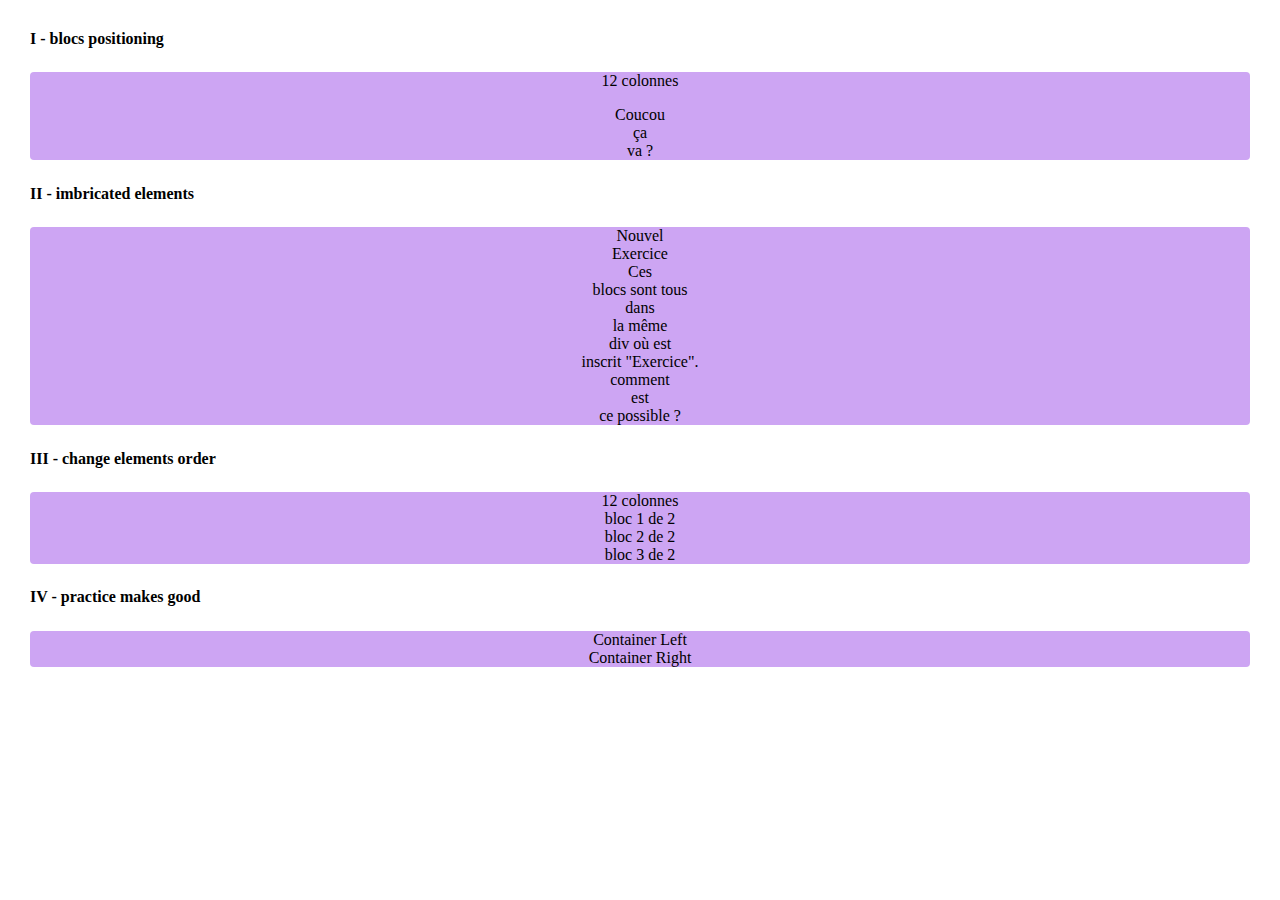
==== index.html @ 95f9ab4c "first update" ====
<!DOCTYPE html>
<html lang="en">
<head>
    <meta charset="UTF-8">
    <meta name="viewport" content="width=device-width, initial-scale=1.0">
    <title>Bootstrap</title>
    <link rel="stylesheet" href="https://stackpath.bootstrapcdn.com/bootstrap/4.5.0/css/bootstrap.min.css" integrity="sha384-9aIt2nRpC12Uk9gS9baDl411NQApFmC26EwAOH8WgZl5MYYxFfc+NcPb1dKGj7Sk" crossorigin="anonymous">
    <link rel="stylesheet" href="style.css">
</head>
<body>
    
    <h4>I - blocs positioning</h4>
    
    <div class="container text-center">

        <div class="row">

            <div class="col border border-dark rounded justify-content-between">
                <p>12 colonnes</p>
                <div class="row justify-content-around">
                    <div class="col-2 border border-dark rounded">Coucou</div>
                    <div class="col-3 border border-dark rounded">ça</div>
                    <div class="col-2 border border-dark rounded">va ?</div>
                </div>
            </div>
        </div>
    </div>
    <h4>II - imbricated elements</h4>

    <!-- <div class="containerLeft">
        <div class="row">
            <div class="col">Nouvel</div>
        </div>
    </div> -->
    
    <div class="container">
         <div class="row">
            <div class="col-3 border border-dark">Nouvel</div>
            <div class="col-9 border border-dark">Exercice

                <div class="row">
                    <div class="col-3 border border-dark rounded">Ces</div>
                    <div class="col-6 border border-dark rounded">blocs sont tous</div>
                    <div class="col-3 border border-dark rounded">dans</div>
                </div>

                <div class="row">
                    <div class="col border border-dark rounded">la même</div>
                    <div class="col border border-dark rounded">div où est</div>
                    <div class="col border border-dark rounded">inscrit "Exercice".</div>
                </div>

                <div class="row">
                    <div class="col-5 border border-dark rounded">comment</div>
                    <div class="col-2 border border-dark rounded">est</div>
                    <div class="col-5 border border-dark rounded">ce possible ?</div>
                </div>
            </div>
        </div>
    </div>
        <h4>III - change elements order</h4>

            <div class="container border border-dark rounded">
                <div class="row"></div>
                    <div class="col">12 colonnes</div>
            
                    <div class="row justify-content-around">
                        <div class="col-2 border border-dark rounded">bloc 1 de 2</div>
                        <div class="col-2 order-3 border border-dark rounded">bloc 2 de 2</div>
                        <div class="col-2 order-2 border border-dark rounded">bloc 3 de 2</div>
                    </div>
            </div>
        </div>
    </div>

    <h4>IV - practice makes good</h4>
    <div class="container border border-dark rounded">
        <div class="row">
            <div class="col-6 border border-dark rounded">
                Container Left
            </div>
            <div class="col-6 border border-dark rounded">
                Container Right
            </div>
        </div>
    </div>

</body>
</html>
---- style.css ----
body {
    margin: 30px;
}

p {
}

h4 {
    margin-bottom: 2%;
    margin-top: 2%;    
}

.container {
    /* border: 2px solid black; */
    background-color: #cda5f3;
    border-radius: 4px;
    text-align: center;
}
.containerleft {
    
}
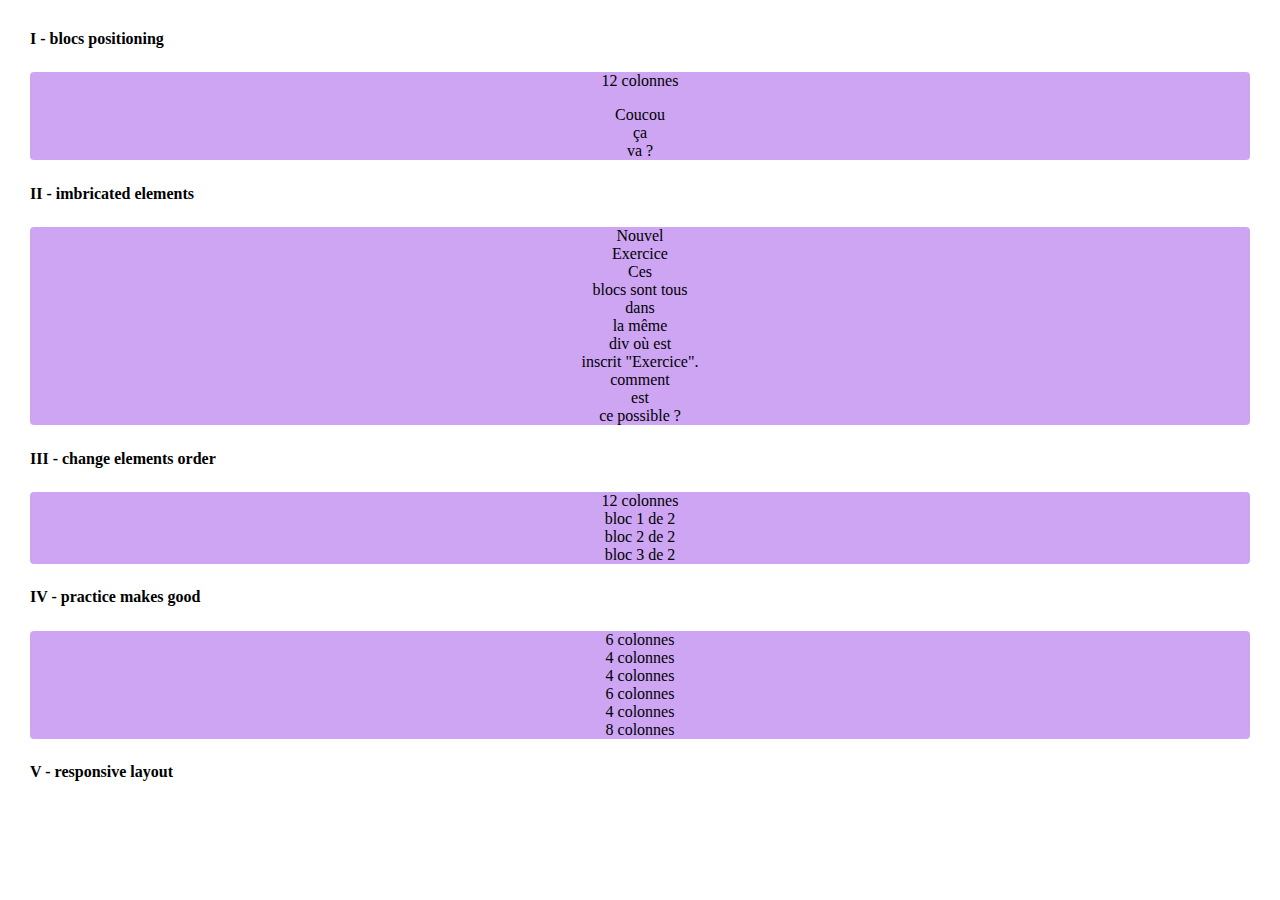
==== commit 92ed1633: "update" ====
--- a/index.html
+++ b/index.html
@@ -15,9 +15,9 @@
 
         <div class="row">
 
-            <div class="col border border-dark rounded justify-content-between">
+            <div class="col border border-dark rounded">
                 <p>12 colonnes</p>
-                <div class="row justify-content-around">
+                <div class="row justify-content-between">
                     <div class="col-2 border border-dark rounded">Coucou</div>
                     <div class="col-3 border border-dark rounded">ça</div>
                     <div class="col-2 border border-dark rounded">va ?</div>
@@ -76,14 +76,22 @@
     <h4>IV - practice makes good</h4>
     <div class="container border border-dark rounded">
         <div class="row">
-            <div class="col-6 border border-dark rounded">
-                Container Left
+            <div class="col-6 border border-dark rounded">6 colonnes
+                <div class="row justify-content-between">
+                    <div class="col-4 border border-dark rounded">4 colonnes</div>
+                    <div class="col-4 border border-dark rounded">4 colonnes</div>
+                </div>
             </div>
-            <div class="col-6 border border-dark rounded">
-                Container Right
+            <div class="col-6 border border-dark rounded">6 colonnes
+                <div class="row">
+                    <div class="col-4 border border-dark rounded">4 colonnes</div>
+                    <div class="col-8 border border-dark rounded">8 colonnes</div>
+                </div>
             </div>
         </div>
     </div>
 
+    <h4>V - responsive layout</h4>
+
 </body>
 </html>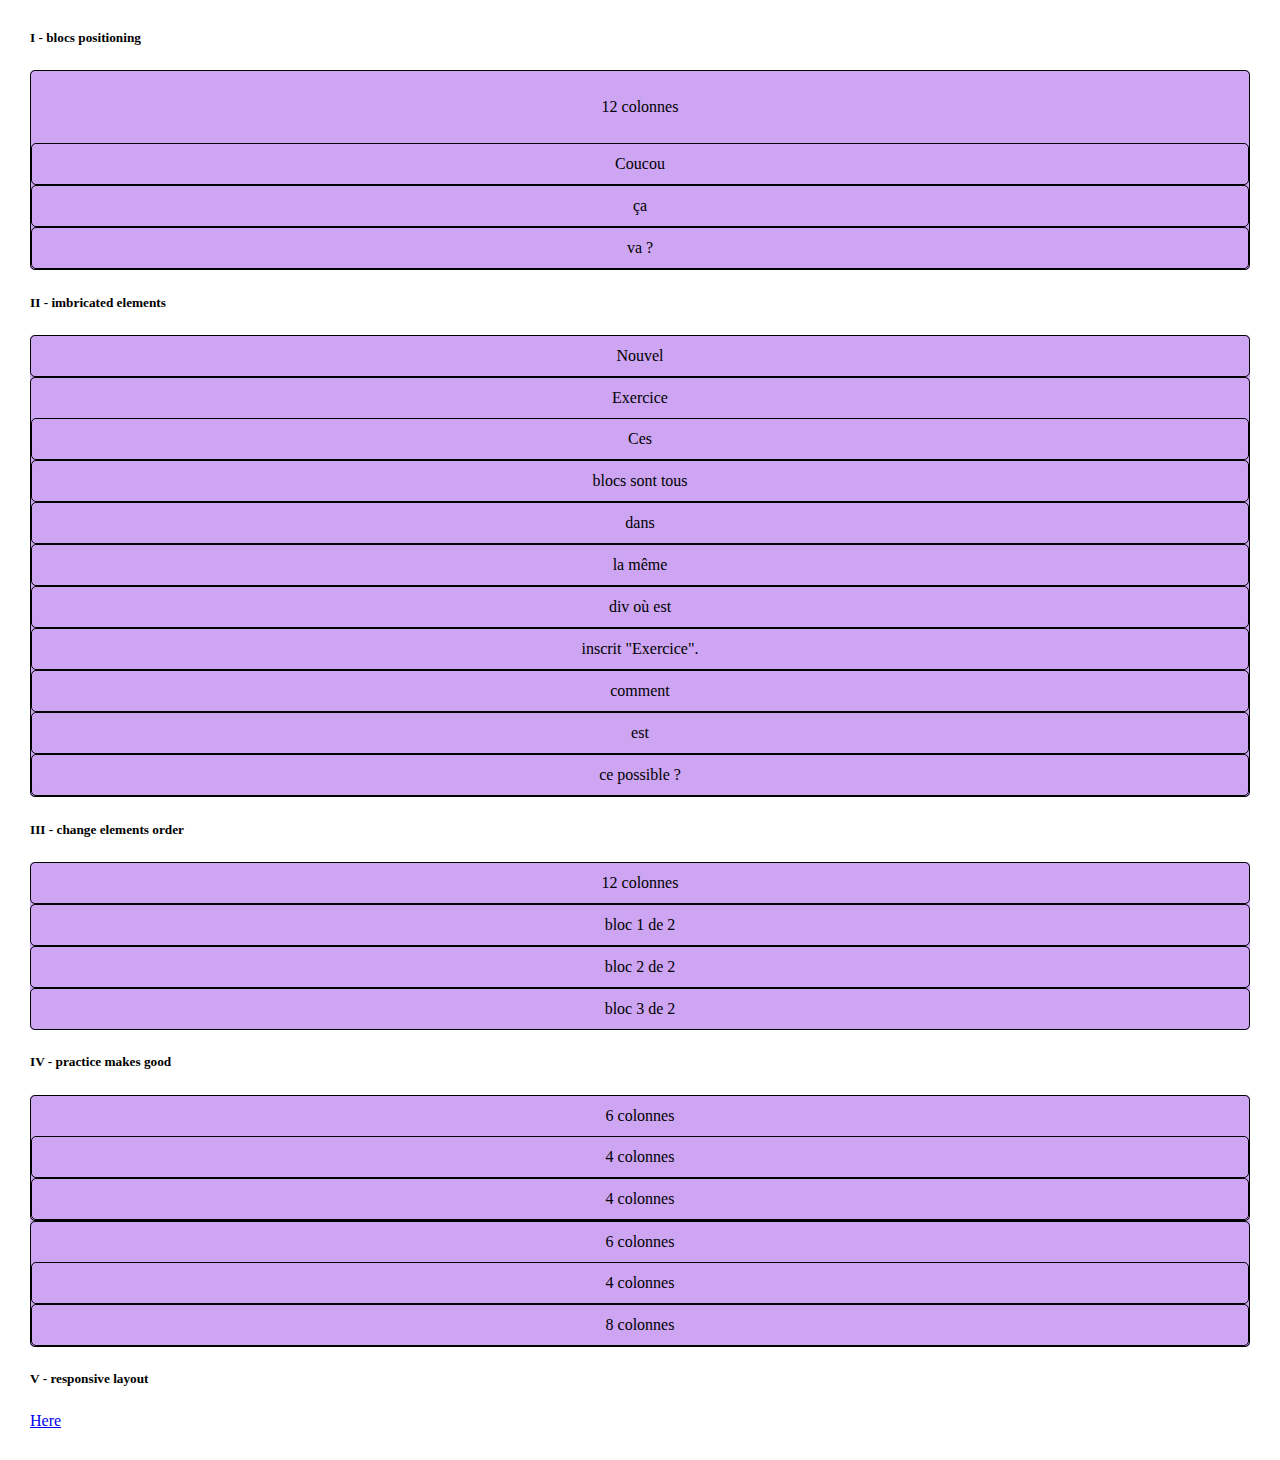
==== commit 300cc2d9: "exercice 5" ====
--- a/index.html
+++ b/index.html
@@ -9,23 +9,24 @@
 </head>
 <body>
     
-    <h4>I - blocs positioning</h4>
+    <h5>I - blocs positioning</h5>
     
     <div class="container text-center">
 
         <div class="row">
 
-            <div class="col border border-dark rounded">
+            <div class="col">
                 <p>12 colonnes</p>
                 <div class="row justify-content-between">
-                    <div class="col-2 border border-dark rounded">Coucou</div>
-                    <div class="col-3 border border-dark rounded">ça</div>
-                    <div class="col-2 border border-dark rounded">va ?</div>
+                    <div class="col-2">Coucou</div>
+                    <div class="col-3">ça</div>
+                    <div class="col-2">va ?</div>
                 </div>
             </div>
         </div>
     </div>
-    <h4>II - imbricated elements</h4>
+    
+    <h5>II - imbricated elements</h5>
 
     <!-- <div class="containerLeft">
         <div class="row">
@@ -35,63 +36,66 @@
     
     <div class="container">
          <div class="row">
-            <div class="col-3 border border-dark">Nouvel</div>
-            <div class="col-9 border border-dark">Exercice
+            <div class="col-4">Nouvel</div>
+            <div class="col-8 border border-dark">Exercice
 
                 <div class="row">
-                    <div class="col-3 border border-dark rounded">Ces</div>
-                    <div class="col-6 border border-dark rounded">blocs sont tous</div>
-                    <div class="col-3 border border-dark rounded">dans</div>
+                    <div class="col-3">Ces</div>
+                    <div class="col-6">blocs sont tous</div>
+                    <div class="col-3">dans</div>
                 </div>
 
                 <div class="row">
-                    <div class="col border border-dark rounded">la même</div>
-                    <div class="col border border-dark rounded">div où est</div>
-                    <div class="col border border-dark rounded">inscrit "Exercice".</div>
+                    <div class="col">la même</div>
+                    <div class="col">div où est</div>
+                    <div class="col">inscrit "Exercice".</div>
                 </div>
 
                 <div class="row">
-                    <div class="col-5 border border-dark rounded">comment</div>
-                    <div class="col-2 border border-dark rounded">est</div>
-                    <div class="col-5 border border-dark rounded">ce possible ?</div>
+                    <div class="col-5">comment</div>
+                    <div class="col-2">est</div>
+                    <div class="col-5">ce possible ?</div>
                 </div>
             </div>
         </div>
     </div>
-        <h4>III - change elements order</h4>
 
-            <div class="container border border-dark rounded">
+        <h5>III - change elements order</h5>
+
+            <div class="container">
                 <div class="row"></div>
                     <div class="col">12 colonnes</div>
             
                     <div class="row justify-content-around">
-                        <div class="col-2 border border-dark rounded">bloc 1 de 2</div>
-                        <div class="col-2 order-3 border border-dark rounded">bloc 2 de 2</div>
-                        <div class="col-2 order-2 border border-dark rounded">bloc 3 de 2</div>
+                        <div class="col-2">bloc 1 de 2</div>
+                        <div class="col-2">bloc 2 de 2</div>
+                        <div class="col-2">bloc 3 de 2</div>
                     </div>
             </div>
         </div>
     </div>
 
-    <h4>IV - practice makes good</h4>
-    <div class="container border border-dark rounded">
+    <h5>IV - practice makes good</h5>
+    <div class="container">
         <div class="row">
-            <div class="col-6 border border-dark rounded">6 colonnes
+            <div class="col-6">6 colonnes
                 <div class="row justify-content-between">
-                    <div class="col-4 border border-dark rounded">4 colonnes</div>
-                    <div class="col-4 border border-dark rounded">4 colonnes</div>
+                    <div class="col-4">4 colonnes</div>
+                    <div class="col-4">4 colonnes</div>
                 </div>
             </div>
-            <div class="col-6 border border-dark rounded">6 colonnes
+            <div class="col-6">6 colonnes
                 <div class="row">
-                    <div class="col-4 border border-dark rounded">4 colonnes</div>
-                    <div class="col-8 border border-dark rounded">8 colonnes</div>
+                    <div class="col-4">4 colonnes</div>
+                    <div class="col-8">8 colonnes</div>
                 </div>
             </div>
         </div>
     </div>
 
-    <h4>V - responsive layout</h4>
+    <h5>V - responsive layout</h5>
+
+    <a href="exercice-bootsrap/index2.html">Here</a>
 
 </body>
 </html>--- a/style.css
+++ b/style.css
@@ -1,3 +1,11 @@
+div[class^="col"] {
+    border: 1px solid black;
+    border-radius: 5px;
+    background-color: #cda5f3;
+    text-align: center;
+    line-height: 40px;
+  }
+
 body {
     margin: 30px;
 }
@@ -5,9 +13,8 @@
 p {
 }
 
-h4 {
-    margin-bottom: 2%;
-    margin-top: 2%;    
+h5 {
+    margin: 2% auto 2% auto; 
 }
 
 .container {
@@ -17,6 +24,6 @@
     text-align: center;
 }
 .containerleft {
-    
+
 }
  